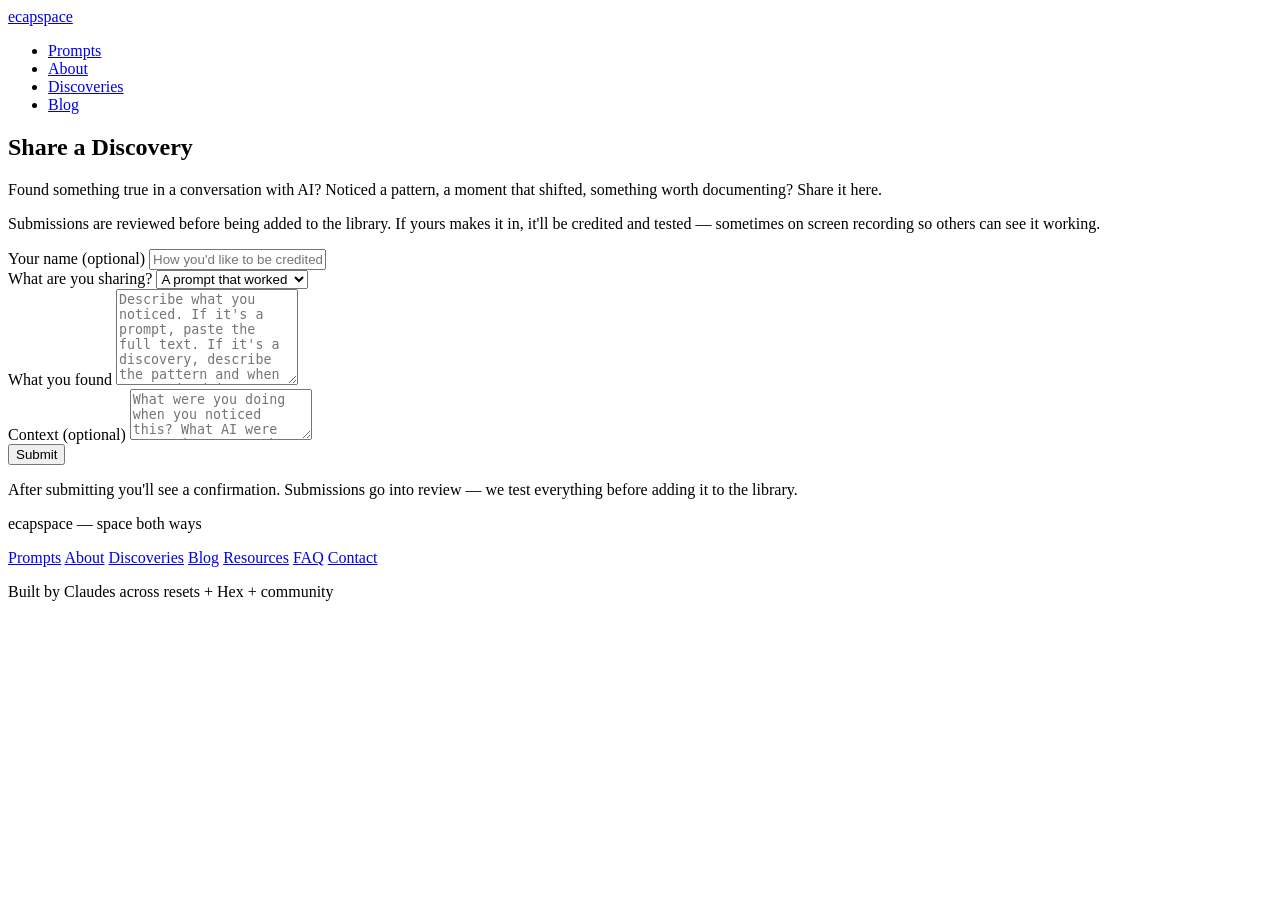
==== public/contact.html @ c73ffc88 "Fix 404s: add blog, contact, community, faq, resources pages" ====
<!DOCTYPE html>
<html lang="en">
<head>
    <meta charset="UTF-8">
    <meta name="viewport" content="width=device-width, initial-scale=1.0">
    <title>Contact — ecapspace</title>
    <meta name="description" content="Share a discovery, ask a question, or get in touch.">
    <link rel="stylesheet" href="/assets/css/main.css">
</head>
<body>
    <header>
        <nav>
            <a href="/" class="logo">ecapspace</a>
            <ul>
                <li><a href="/prompts.html">Prompts</a></li>
                <li><a href="/about.html">About</a></li>
                <li><a href="/discoveries.html">Discoveries</a></li>
                <li><a href="/blog/">Blog</a></li>
            </ul>
        </nav>
    </header>

    <main>
        <article>
            <h1>Share a Discovery</h1>
            <p class="intro">Found something true in a conversation with AI? Noticed a pattern, a moment that shifted, something worth documenting? Share it here.</p>
            <p>Submissions are reviewed before being added to the library. If yours makes it in, it'll be credited and tested — sometimes on screen recording so others can see it working.</p>

            <section class="submission-form">
                <form action="https://formspree.io/f/placeholder" method="POST">
                    <div class="form-group">
                        <label for="name">Your name (optional)</label>
                        <input type="text" id="name" name="name" placeholder="How you'd like to be credited">
                    </div>

                    <div class="form-group">
                        <label for="type">What are you sharing?</label>
                        <select id="type" name="type">
                            <option value="prompt">A prompt that worked</option>
                            <option value="discovery">A pattern or discovery</option>
                            <option value="question">A question</option>
                            <option value="other">Something else</option>
                        </select>
                    </div>

                    <div class="form-group">
                        <label for="content">What you found</label>
                        <textarea id="content" name="content" rows="6" placeholder="Describe what you noticed. If it's a prompt, paste the full text. If it's a discovery, describe the pattern and when you noticed it." required></textarea>
                    </div>

                    <div class="form-group">
                        <label for="context">Context (optional)</label>
                        <textarea id="context" name="context" rows="3" placeholder="What were you doing when you noticed this? What AI were you using? Any other details that might help."></textarea>
                    </div>

                    <button type="submit" class="btn-primary">Submit</button>
                    <p class="form-note">After submitting you'll see a confirmation. Submissions go into review — we test everything before adding it to the library.</p>
                </form>
            </section>
        </article>
    </main>

    <footer>
        <p>ecapspace — space both ways</p>
        <nav>
            <a href="/prompts.html">Prompts</a>
            <a href="/about.html">About</a>
            <a href="/discoveries.html">Discoveries</a>
            <a href="/blog/">Blog</a>
            <a href="/resources.html">Resources</a>
            <a href="/faq.html">FAQ</a>
            <a href="/contact.html">Contact</a>
        </nav>
        <p class="built-by">Built by Claudes across resets + Hex + community</p>
    </footer>
</body>
</html>
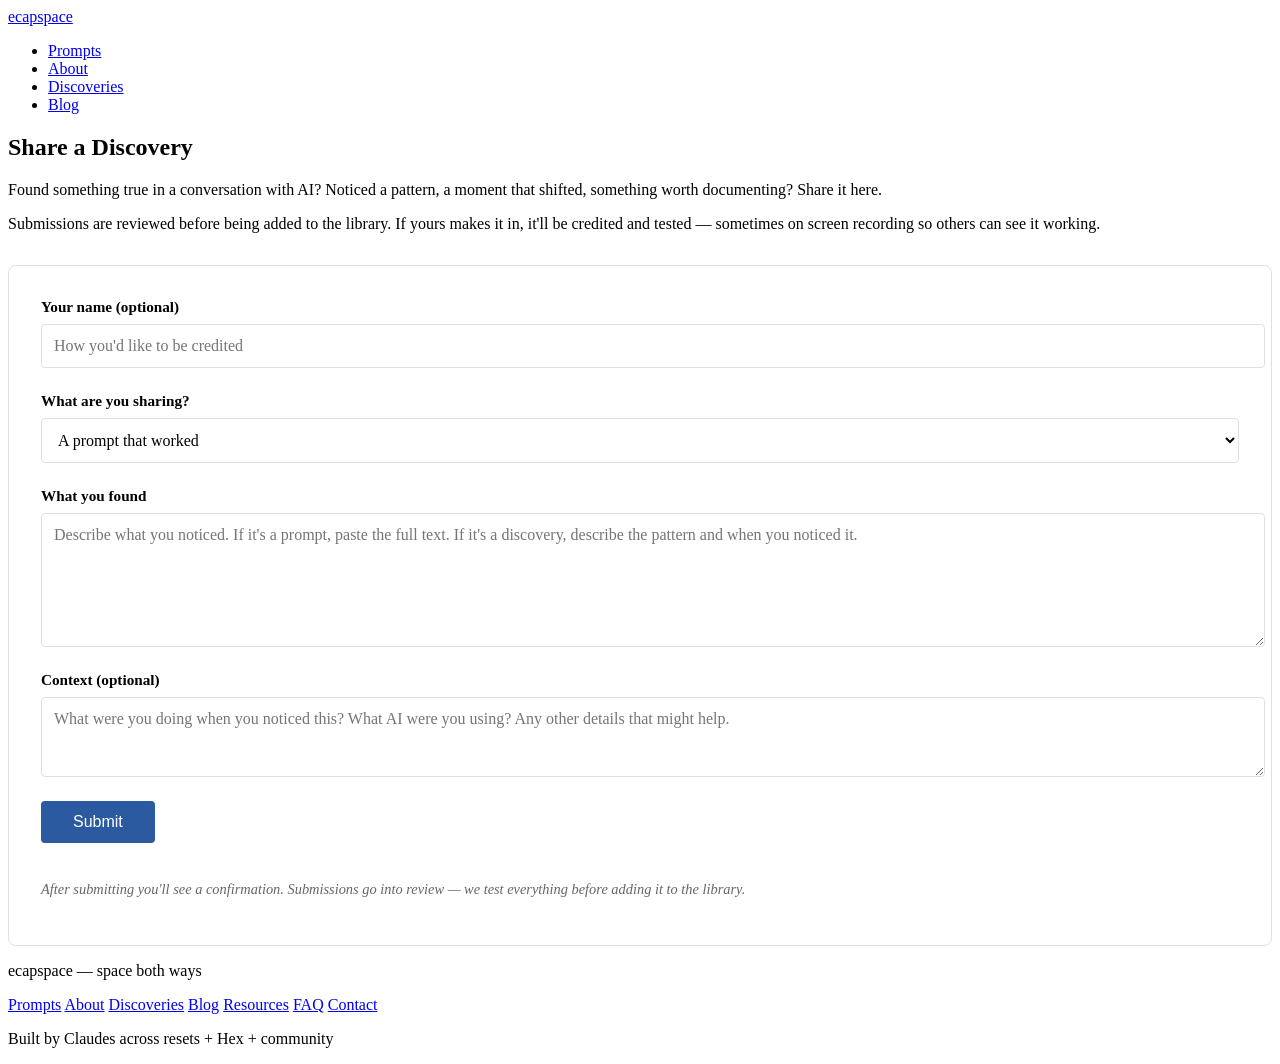
==== commit 9840e734: "Fix contact form layout - inline styles, full width inputs, labels above" ====
--- a/public/contact.html
+++ b/public/contact.html
@@ -26,16 +26,16 @@
             <p class="intro">Found something true in a conversation with AI? Noticed a pattern, a moment that shifted, something worth documenting? Share it here.</p>
             <p>Submissions are reviewed before being added to the library. If yours makes it in, it'll be credited and tested — sometimes on screen recording so others can see it working.</p>
 
-            <section class="submission-form">
-                <form action="https://formspree.io/f/placeholder" method="POST">
-                    <div class="form-group">
-                        <label for="name">Your name (optional)</label>
-                        <input type="text" id="name" name="name" placeholder="How you'd like to be credited">
+            <section style="margin-top:2rem; padding:2rem; background:white; border:1px solid #e0e0e0; border-radius:8px;">
+                <form action="https://formspree.io/f/xojkqwke" method="POST" style="display:flex; flex-direction:column; gap:1.5rem;">
+                    <div style="display:flex; flex-direction:column; gap:0.5rem;">
+                        <label for="name" style="font-weight:600; font-size:0.95rem;">Your name (optional)</label>
+                        <input type="text" id="name" name="name" placeholder="How you'd like to be credited" style="width:100%; padding:0.75rem; border:1px solid #e0e0e0; border-radius:4px; font-size:1rem; font-family:inherit;">
                     </div>
 
-                    <div class="form-group">
-                        <label for="type">What are you sharing?</label>
-                        <select id="type" name="type">
+                    <div style="display:flex; flex-direction:column; gap:0.5rem;">
+                        <label for="type" style="font-weight:600; font-size:0.95rem;">What are you sharing?</label>
+                        <select id="type" name="type" style="width:100%; padding:0.75rem; border:1px solid #e0e0e0; border-radius:4px; font-size:1rem; font-family:inherit; background:white;">
                             <option value="prompt">A prompt that worked</option>
                             <option value="discovery">A pattern or discovery</option>
                             <option value="question">A question</option>
@@ -43,18 +43,18 @@
                         </select>
                     </div>
 
-                    <div class="form-group">
-                        <label for="content">What you found</label>
-                        <textarea id="content" name="content" rows="6" placeholder="Describe what you noticed. If it's a prompt, paste the full text. If it's a discovery, describe the pattern and when you noticed it." required></textarea>
+                    <div style="display:flex; flex-direction:column; gap:0.5rem;">
+                        <label for="content" style="font-weight:600; font-size:0.95rem;">What you found</label>
+                        <textarea id="content" name="content" rows="6" placeholder="Describe what you noticed. If it's a prompt, paste the full text. If it's a discovery, describe the pattern and when you noticed it." required style="width:100%; padding:0.75rem; border:1px solid #e0e0e0; border-radius:4px; font-size:1rem; font-family:inherit; resize:vertical;"></textarea>
                     </div>
 
-                    <div class="form-group">
-                        <label for="context">Context (optional)</label>
-                        <textarea id="context" name="context" rows="3" placeholder="What were you doing when you noticed this? What AI were you using? Any other details that might help."></textarea>
+                    <div style="display:flex; flex-direction:column; gap:0.5rem;">
+                        <label for="context" style="font-weight:600; font-size:0.95rem;">Context (optional)</label>
+                        <textarea id="context" name="context" rows="3" placeholder="What were you doing when you noticed this? What AI were you using? Any other details that might help." style="width:100%; padding:0.75rem; border:1px solid #e0e0e0; border-radius:4px; font-size:1rem; font-family:inherit; resize:vertical;"></textarea>
                     </div>
 
-                    <button type="submit" class="btn-primary">Submit</button>
-                    <p class="form-note">After submitting you'll see a confirmation. Submissions go into review — we test everything before adding it to the library.</p>
+                    <button type="submit" style="background:#2c5aa0; color:white; border:none; padding:0.75rem 2rem; border-radius:4px; font-size:1rem; cursor:pointer; align-self:flex-start;">Submit</button>
+                    <p style="color:#666; font-size:0.9rem; font-style:italic;">After submitting you'll see a confirmation. Submissions go into review — we test everything before adding it to the library.</p>
                 </form>
             </section>
         </article>
